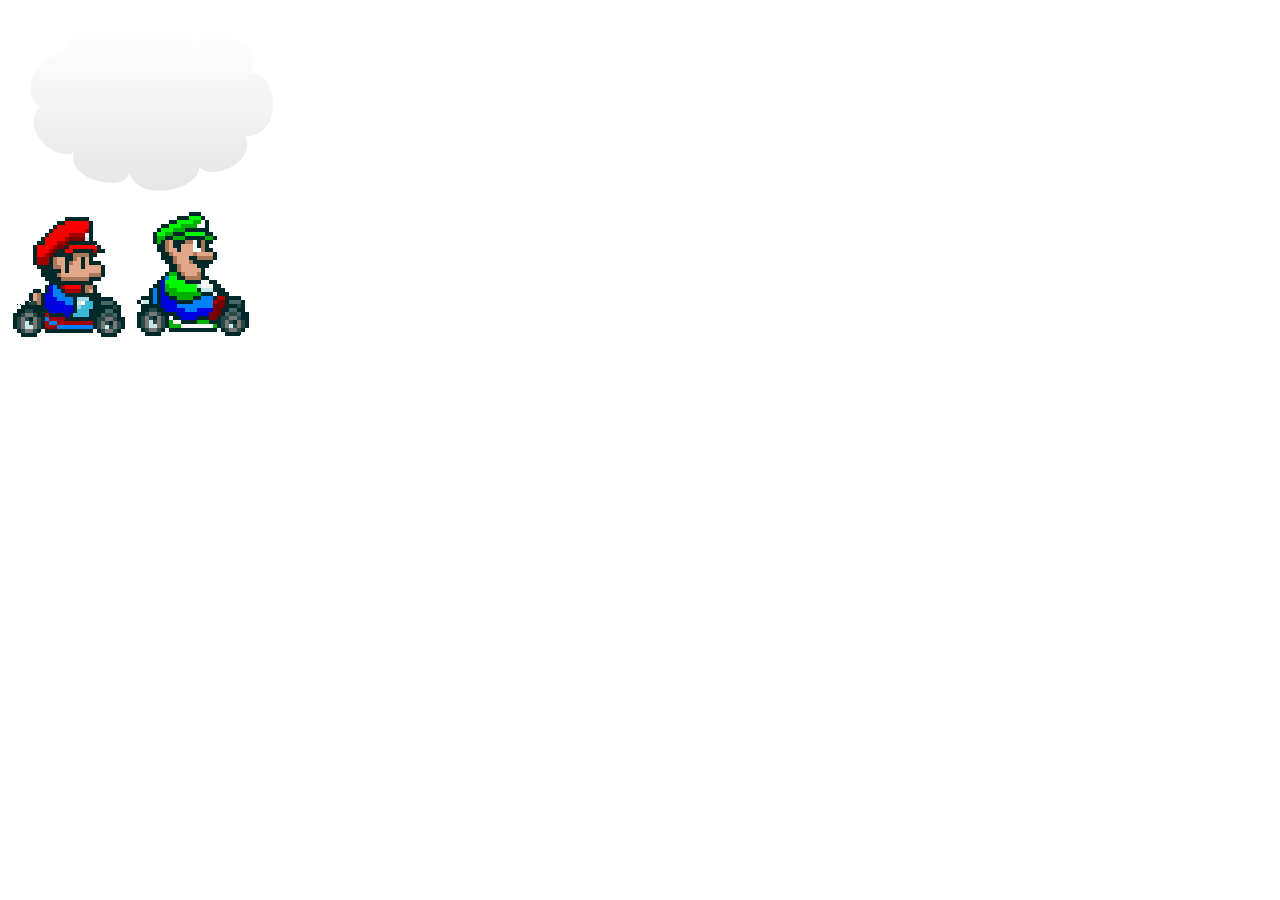
==== index.html @ f6289405 "initial commit" ====
<!DOCTYPE html>
<html lang="en">
<head>
  <meta charset="UTF-8">
  <meta name="viewport" content="width=device-width, initial-scale=1.0">
  <meta http-equiv="X-UA-Compatible" content="ie=edge">
  <title>Mario Kart CSS Animations</title>
  <link rel="stylesheet" href="css/style.css">
</head>
<body>
  <div class="sky">
    <img src="img/cloud.png" alt="Cloud.. Just a cloud." class="cloud">
  </div> <!-- .sky -->
  
  <div class="grass"></div>

  <div class="road">
    <img src="img/mario.png" alt="Mario" class="mario">
    <img src="img/luigi.png" alt="Luigi" class="luigi">
    <div class="lines"></div>
  </div> <!-- .road -->
</body>
</html>
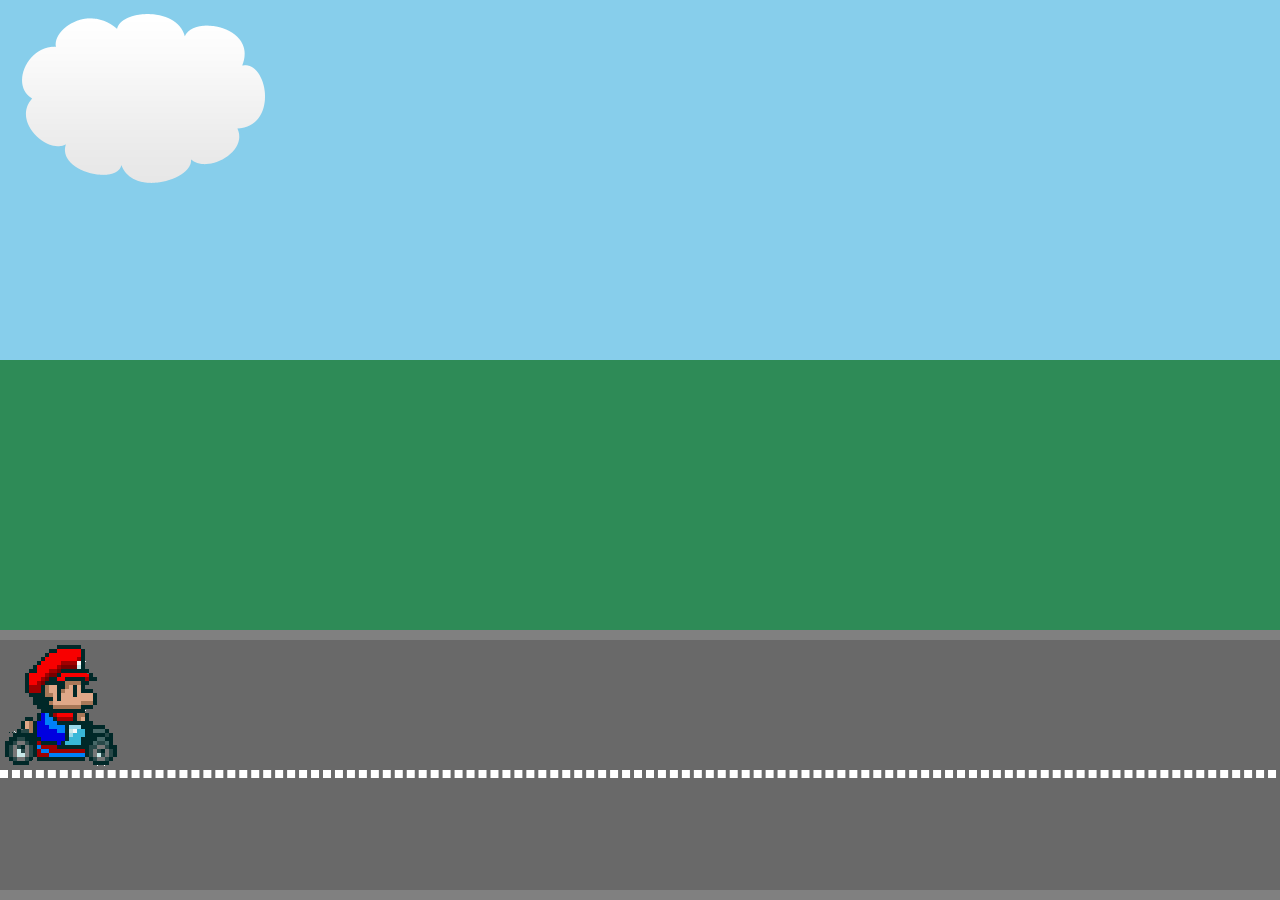
==== commit 4977b611: "Styling Things - Styled the "course" - Added a line in readme.md" ====
--- a/index.html
+++ b/index.html
@@ -16,7 +16,6 @@
 
   <div class="road">
     <img src="img/mario.png" alt="Mario" class="mario">
-    <img src="img/luigi.png" alt="Luigi" class="luigi">
     <div class="lines"></div>
   </div> <!-- .road -->
 </body>
--- a/css/style.css
+++ b/css/style.css
@@ -0,0 +1,30 @@
+html, body {
+  height: 100%;
+  width: 100%;
+  overflow: hidden;
+  margin: 0; }
+
+.grass, .sky, .road {
+  position: relative; }
+
+.sky {
+  height: 40%;
+  background: skyblue; }
+
+.grass {
+  height: 30%;
+  background: seagreen; }
+
+.road {
+  height: 30%;
+  background: dimgray;
+  border-top: 10px solid gray;
+  border-bottom: 10px solid gray;
+  -webkit-box-sizing: border-box;
+  box-sizing: border-box; }
+  .road .lines {
+    border: 4px dashed #fff;
+    height: 0px;
+    width: 100%;
+    position: absolute;
+    bottom: 45%; }
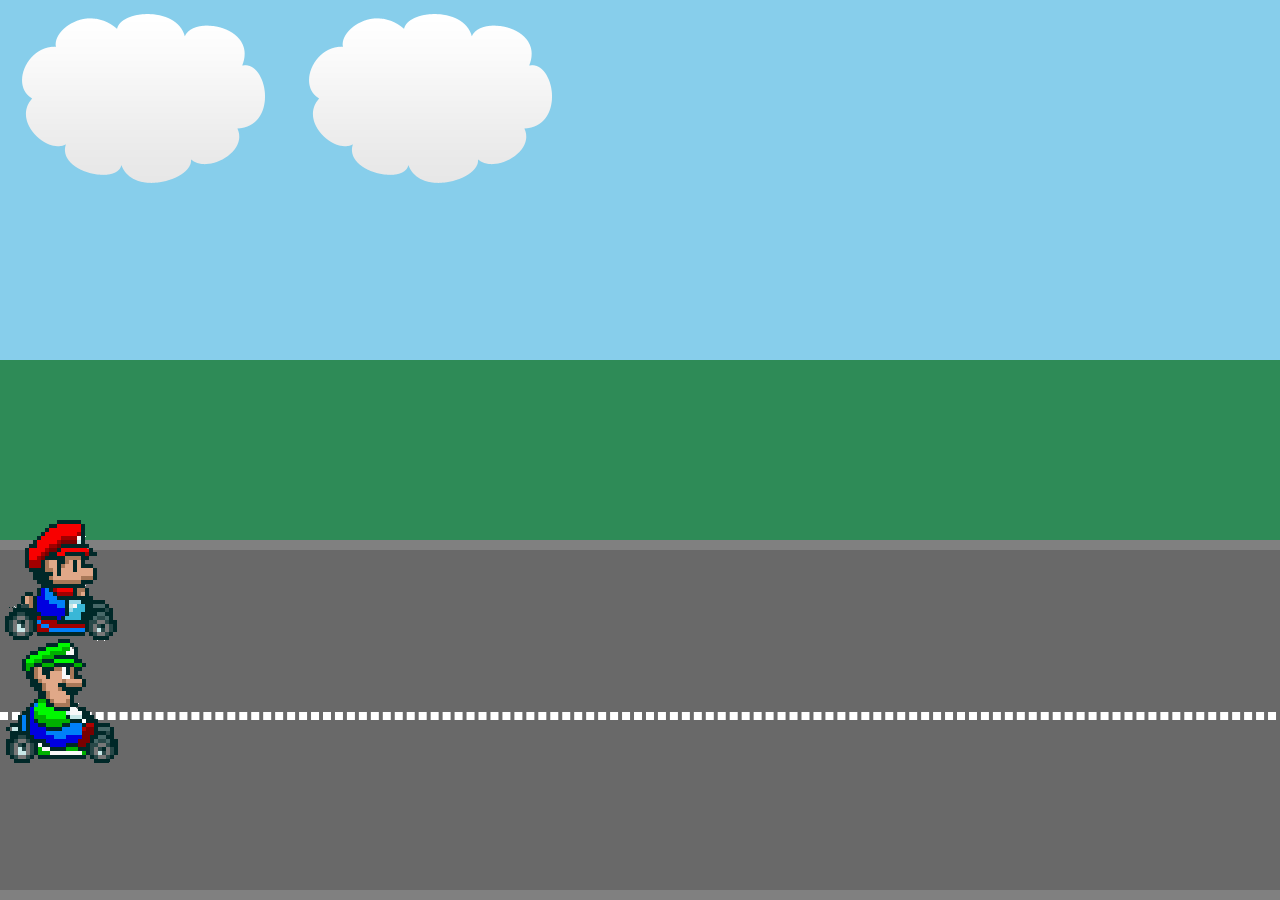
==== commit 7e464967: "Animation! - Added keyframes for "driving" sprites - Feel like a boss." ====
--- a/index.html
+++ b/index.html
@@ -10,12 +10,14 @@
 <body>
   <div class="sky">
     <img src="img/cloud.png" alt="Cloud.. Just a cloud." class="cloud">
+    <img src="img/cloud.png" alt="Cloud.. Just a cloud." class="cloud">
   </div> <!-- .sky -->
   
   <div class="grass"></div>
 
   <div class="road">
     <img src="img/mario.png" alt="Mario" class="mario">
+    <img src="img/luigi.png" alt="Luigi" class="luigi">
     <div class="lines"></div>
   </div> <!-- .road -->
 </body>
--- a/css/style.css
+++ b/css/style.css
@@ -12,11 +12,11 @@
   background: skyblue; }
 
 .grass {
-  height: 30%;
+  height: 20%;
   background: seagreen; }
 
 .road {
-  height: 30%;
+  height: 40%;
   background: dimgray;
   border-top: 10px solid gray;
   border-bottom: 10px solid gray;
@@ -27,4 +27,32 @@
     height: 0px;
     width: 100%;
     position: absolute;
-    bottom: 45%; }
+    bottom: 50%; }
+
+/* Things to Animate */
+.mario {
+  position: absolute;
+  top: -35px;
+  left: 0px;
+  -webkit-animation: drive 3s both infinite linear;
+  animation: drive 3s both infinite linear; }
+
+.luigi {
+  position: absolute;
+  top: 85px;
+  left: 0px;
+  z-index: 2;
+  -webkit-animation: drive 5s both infinite linear;
+  animation: drive 5s both infinite linear; }
+
+/* Keyframes */
+@-webkit-keyframes drive {
+  from {
+    left: -150px; }
+  to {
+    left: 1500px; } }
+@keyframes drive {
+  from {
+    left: -150px; }
+  to {
+    left: 1500px; } }
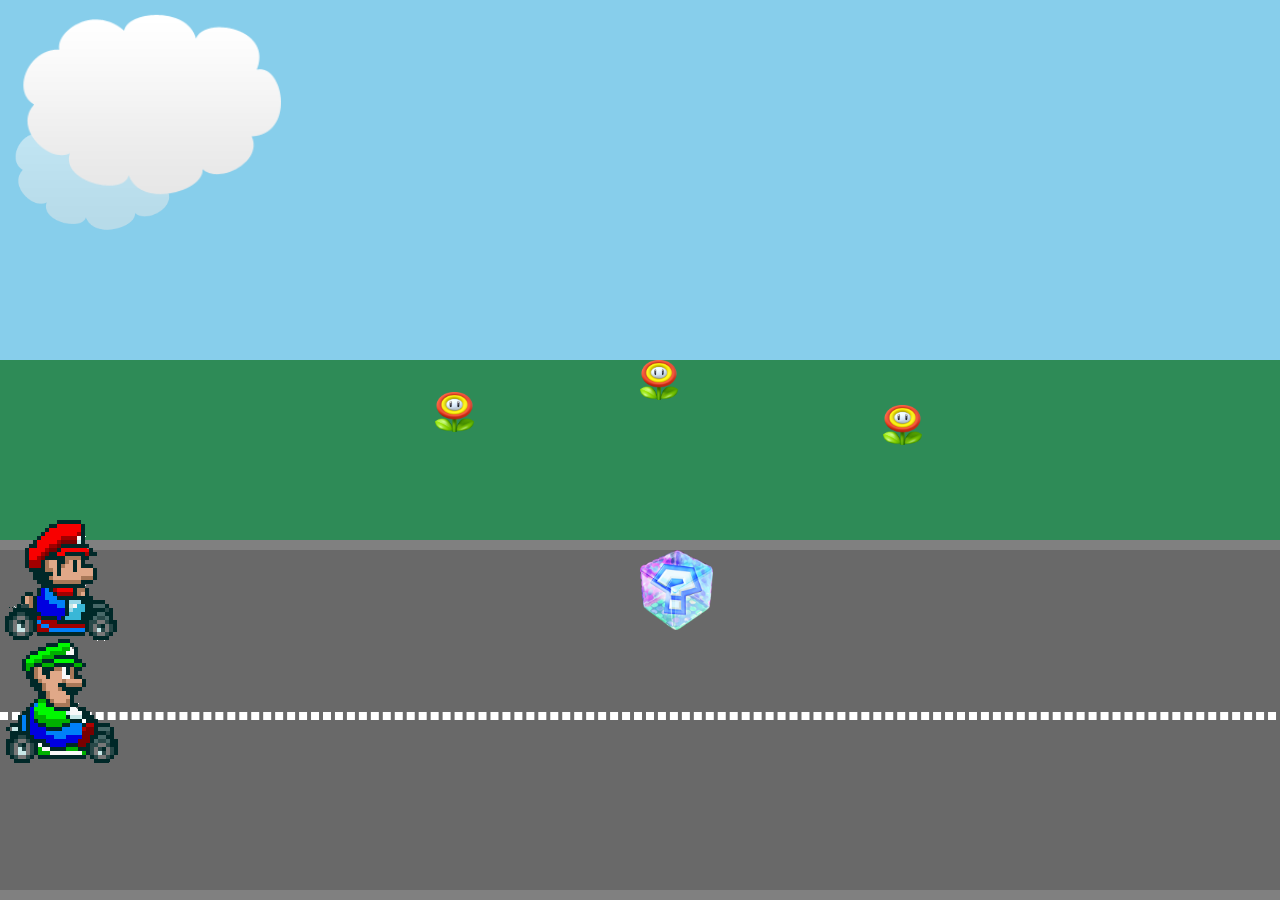
==== commit 0d98c1fe: "Flowers and boxes - Added more cool things in the form of flowers and boxes. - .. I'm having way too" ====
--- a/index.html
+++ b/index.html
@@ -13,12 +13,17 @@
     <img src="img/cloud.png" alt="Cloud.. Just a cloud." class="cloud">
   </div> <!-- .sky -->
   
-  <div class="grass"></div>
-
+  <div class="grass">
+    <img src="img/fire-flower.png" alt="Fire Flower" class="flower">
+    <img src="img/fire-flower.png" alt="Fire Flower" class="flower">
+    <img src="img/fire-flower.png" alt="Fire Flower" class="flower">
+  </div>
+  
   <div class="road">
     <img src="img/mario.png" alt="Mario" class="mario">
     <img src="img/luigi.png" alt="Luigi" class="luigi">
     <div class="lines"></div>
+    <img src="img/item-box.png" alt="Item Box" class="box">
   </div> <!-- .road -->
 </body>
 </html>--- a/css/style.css
+++ b/css/style.css
@@ -14,6 +14,18 @@
 .grass {
   height: 20%;
   background: seagreen; }
+  .grass .flower {
+    position: absolute;
+    height: 40px; }
+    .grass .flower:nth-child(1) {
+      height: 40px;
+      left: 50%; }
+    .grass .flower:nth-child(2) {
+      top: 18%;
+      left: 34%; }
+    .grass .flower:nth-child(3) {
+      top: 25%;
+      left: 69%; }
 
 .road {
   height: 40%;
@@ -28,14 +40,22 @@
     width: 100%;
     position: absolute;
     bottom: 50%; }
+  .road .box {
+    position: absolute;
+    height: 80px;
+    left: 50%;
+    -webkit-animation: hop 0.3s 1.2s ease;
+    animation: hop 0.3s 1.2s ease; }
 
 /* Things to Animate */
 .mario {
   position: absolute;
   top: -35px;
   left: 0px;
-  -webkit-animation: drive 3s both infinite linear;
-  animation: drive 3s both infinite linear; }
+  -webkit-animation: drive 3s both infinite linear,+ hop 0.3s 1.2s ease;
+  animation: drive 3s both infinite linear,+ hop 0.3s 1.2s ease; }
 
 .luigi {
   position: absolute;
@@ -44,6 +64,20 @@
   z-index: 2;
   -webkit-animation: drive 5s both infinite linear;
   animation: drive 5s both infinite linear; }
+
+.cloud {
+  position: absolute; }
+  .cloud:nth-child(1) {
+    width: 200px;
+    top: 100px;
+    opacity: 0.5;
+    -webkit-animation: wind 40s linear infinite reverse;
+    animation: wind 40s linear infinite reverse; }
+  .cloud:nth-child(2) {
+    width: 300px;
+    top: 0;
+    -webkit-animation: wind 50s linear infinite reverse;
+    animation: wind 50s linear infinite reverse; }
 
 /* Keyframes */
 @-webkit-keyframes drive {
@@ -56,3 +90,31 @@
     left: -150px; }
   to {
     left: 1500px; } }
+
+@-webkit-keyframes wind {
+  from {
+    left: -150px; }
+  to {
+    left: 100%; } }
+
+@keyframes wind {
+  from {
+    left: -150px; }
+  to {
+    left: 100%; } }
+
+@-webkit-keyframes hop {
+  0% {
+    top: -35px; }
+  50% {
+    top: -80px; }
+  100% {
+    top: -35px; } }
+
+@keyframes hop {
+  0% {
+    top: -35px; }
+  50% {
+    top: -80px; }
+  100% {
+    top: -35px; } }
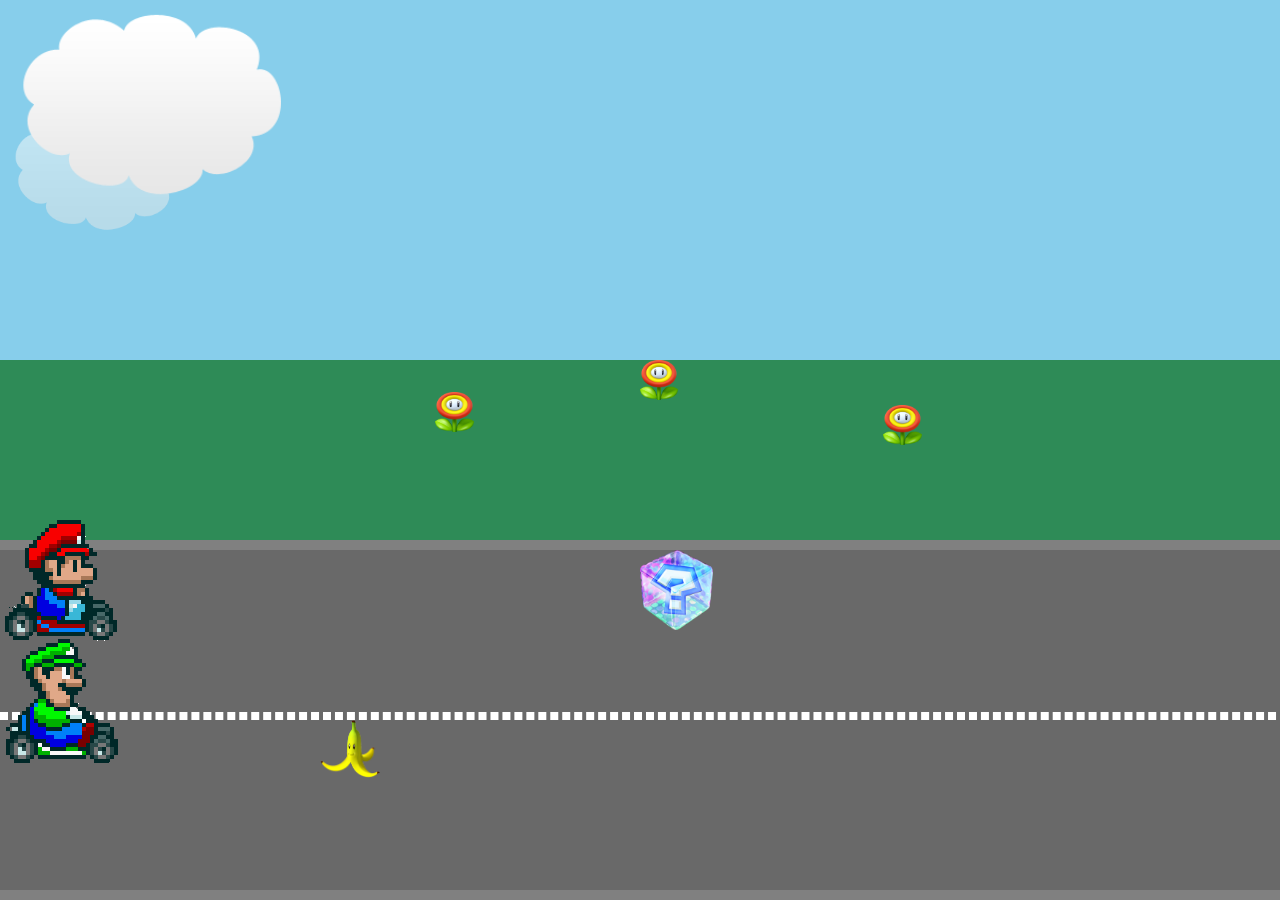
==== commit ad44dbc0: "Some more cool things. - Luigi banana slip because why not - Alright, I guess I'm pretty much done, " ====
--- a/index.html
+++ b/index.html
@@ -24,6 +24,7 @@
     <img src="img/luigi.png" alt="Luigi" class="luigi">
     <div class="lines"></div>
     <img src="img/item-box.png" alt="Item Box" class="box">
+    <img src="img/banana.png" alt="Banana" class="banana">
   </div> <!-- .road -->
 </body>
 </html>--- a/css/style.css
+++ b/css/style.css
@@ -46,6 +46,11 @@
     left: 50%;
     -webkit-animation: hop 0.3s 1.2s ease;
     animation: hop 0.3s 1.2s ease; }
+  .road .banana {
+    position: absolute;
+    width: 60px;
+    top: 170px;
+    left: 25%; }
 
 /* Things to Animate */
 .mario {
@@ -62,8 +67,10 @@
   top: 85px;
   left: 0px;
   z-index: 2;
-  -webkit-animation: drive 5s both infinite linear;
-  animation: drive 5s both infinite linear; }
+  -webkit-animation: drive 5s both infinite linear,+ slip 0.3s 1.2s ease;
+  animation: drive 5s both infinite linear,+ slip 0.3s 1.2s ease; }
 
 .cloud {
   position: absolute; }
@@ -118,3 +125,17 @@
     top: -80px; }
   100% {
     top: -35px; } }
+
+@-webkit-keyframes slip {
+  0% {
+    top: 85px; }
+  50% {
+    -webkit-transform: rotate(360deg);
+    transform: rotate(360deg); } }
+
+@keyframes slip {
+  0% {
+    top: 85px; }
+  50% {
+    -webkit-transform: rotate(360deg);
+    transform: rotate(360deg); } }
